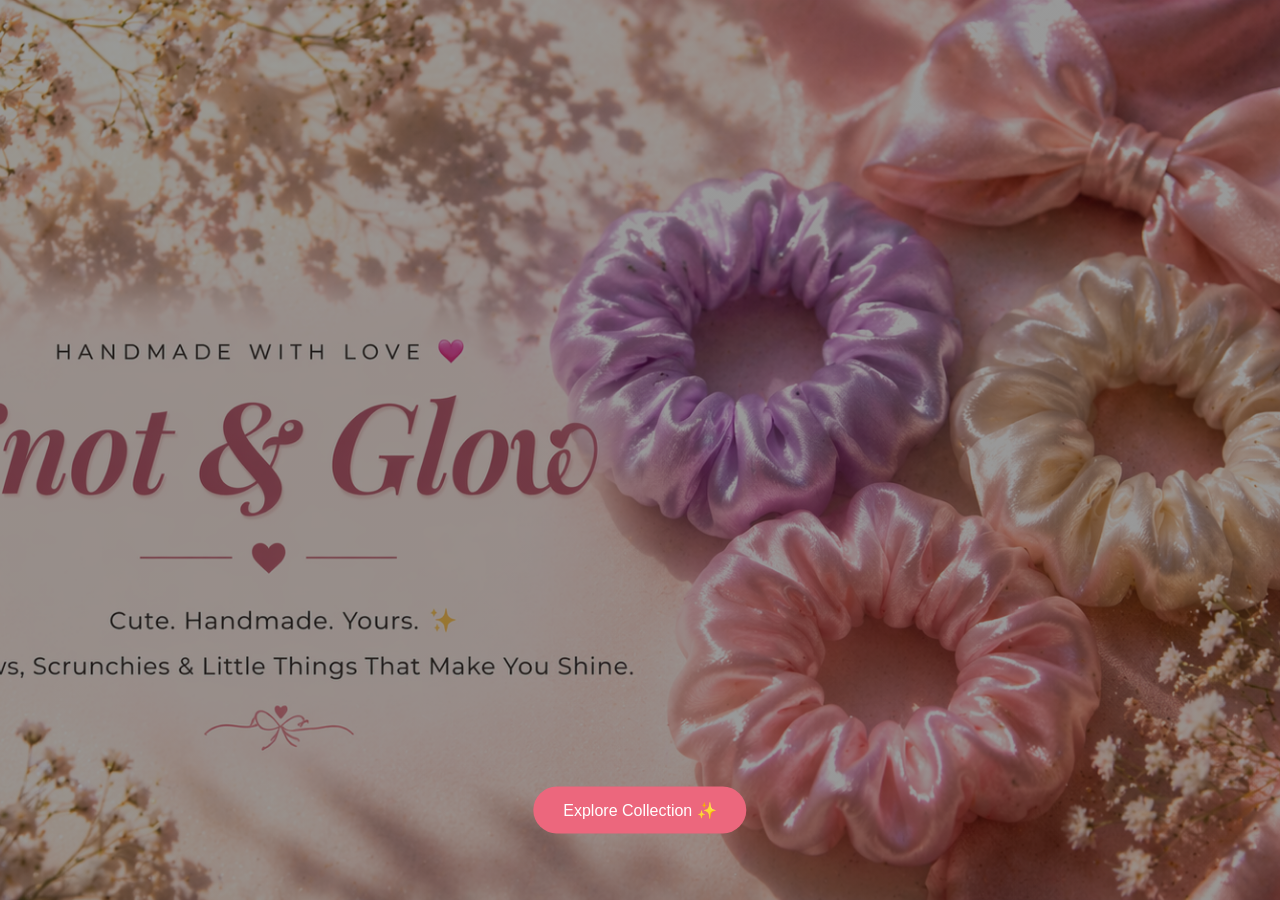
==== home.html @ 1fb2155d "Initial commit" ====
<!DOCTYPE html>
<html>
<head>
  <title>Knot & Glow 🎀</title>
  <link rel="stylesheet" href="home.css">
</head>

<body>

<div class="hero">

  <div class="bottom-content">
    <button onclick="enterShop()">Explore Collection ✨</button>
  </div>

</div>

<script>
  function enterShop() {
    window.location.href = "index.html"; // your product page
  }
</script>

</body>
</html>
---- home.css ----
body {
  margin: 0;
  font-family: 'Poppins', sans-serif;
  background: #fff;
}

/* FULL IMAGE */
.hero {
  
   height: 100vh;
  background: linear-gradient(
      rgba(0,0,0,0.4),
      rgba(0,0,0,0.4)
  ),
  url("images/home.png"); /* your generated image */
  background-size: cover;
  background-position: center;
  position: relative;

}

/* BUTTON BELOW IMAGE */
.bottom-content {
  text-align: center;
  position: absolute;
  top: 90%;   /* 👈 move button down */
  left: 50%;
  transform: translate(-50%, -50%);
  
}

/* BUTTON STYLE */
.bottom-content button {
  padding: 14px 30px;
  font-size: 16px;
  background: rgb(236, 103, 125);
  color: white;
  border: none;
  border-radius: 30px;
  cursor: pointer;
  transition: 0.3s;
}

.bottom-content button:hover {
  background: deeppink;
  transform: scale(1.08);
}
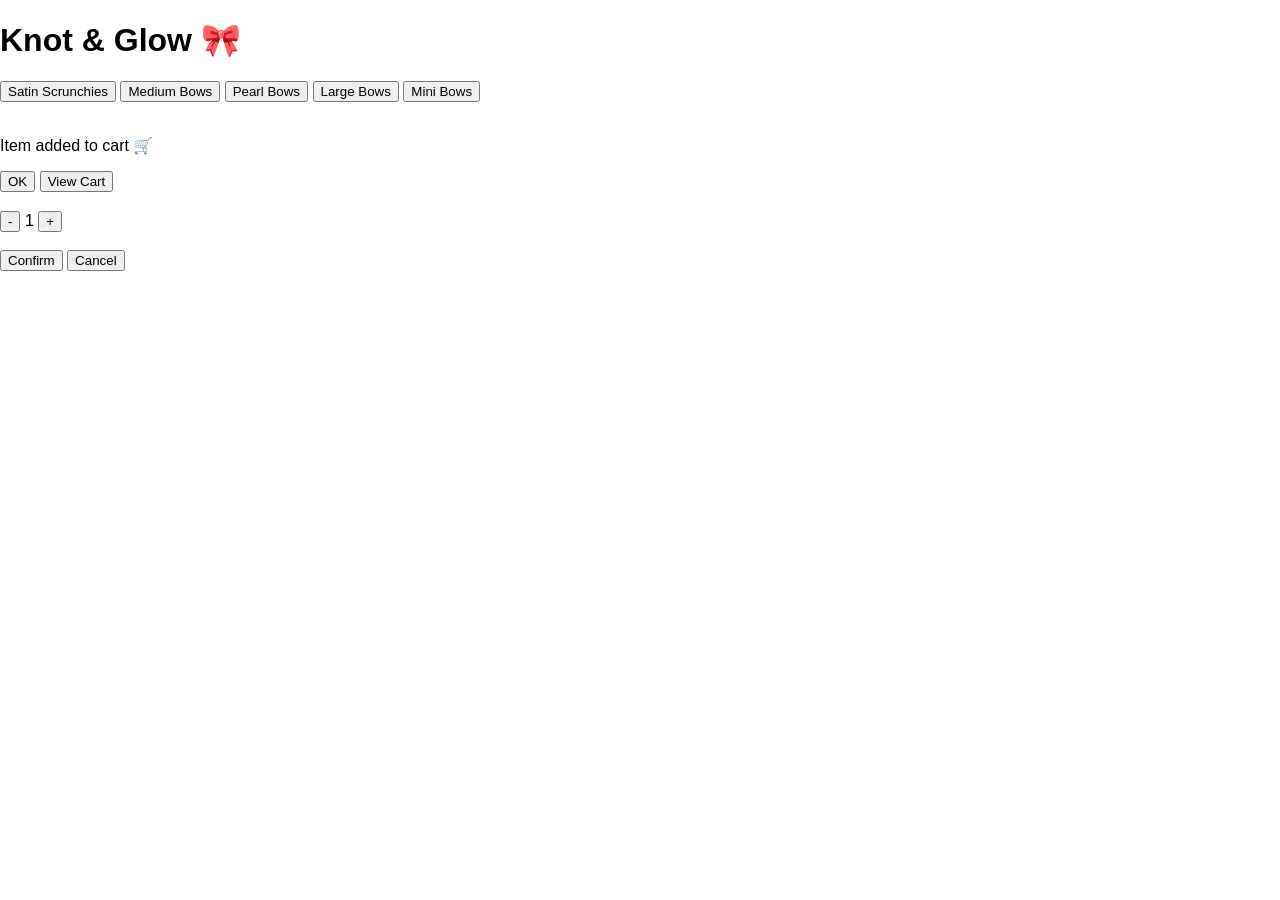
==== commit ed526ce9: "Updated homepage to index" ====
--- a/home.html
+++ b/home.html
@@ -1,27 +1,669 @@
-
-
 <!DOCTYPE html>
 <html>
 <head>
-  <title>Knot & Glow 🎀</title>
-  <link rel="stylesheet" href="home.css">
+    <title>Knot & Glow 🎀</title>
+    <link rel="stylesheet" href="style.css">
 </head>
 
 <body>
 
-<div class="hero">
-
-  <div class="bottom-content">
-    <button onclick="enterShop()">Explore Collection ✨</button>
+<h1>Knot & Glow 🎀</h1>
+<h3 id="welcome"></h3>
+<!-- CATEGORY BUTTONS -->
+<div class="buttons">
+    
+
+<button onclick="showCategory('scrunchy')">Satin Scrunchies</button>
+<button onclick="showCategory('medium')">Medium Bows</button>
+<button onclick="showCategory('pearl')">Pearl Bows</button>
+<button onclick="showCategory('large')">Large Bows</button>
+<button onclick="showCategory('mini')">Mini Bows</button>
+</div>
+<!-- SCRUNCHY-->
+ <div id="scrunchy" class="category" style="display:none;">
+    <div class="product">
+        <img src="images/scr1.jpg" onclick="openPopup(this.src)">
+        <p>30Rs</p>
+        <button class="cart-btn" onclick="addToCart('Skyblue Scrunchy', 30, 'images/scr1.jpg')">Add to Cart</button>
+    <button class="buy-btn" onclick="buyNow('Skyblue Scrunchy', 30)">Buy Now</button>
+    </div>
+    <div class="product">
+        <img src="images/scr2.jpg" onclick="openPopup(this.src)">
+        <p>30Rs</p>
+
+        <button class="cart-btn" onclick="addToCart('Lavender Scrunchy', 30, 'images/scr2.jpg')">Add to Cart</button>
+    <button class="buy-btn" onclick="buyNow('Lavender Scrunchy', 30)">Buy Now</button>
+    </div>
+    <div class="product">
+        <img src="images/scr3.jpg" onclick="openPopup(this.src)">
+        <p>30Rs</p>
+
+        <button class="cart-btn" onclick="addToCart('Maroon Scrunchy', 30, 'images/scr3.jpg')">Add to Cart</button>
+    <button class="buy-btn" onclick="buyNow('Maroon Scrunchy', 30)">Buy Now</button>
+    </div>
+    <div class="product">
+        <img src="images/scr4.jpg" onclick="openPopup(this.src)">
+        <p>30Rs</p>
+
+        <button class="cart-btn" onclick="addToCart('Gold Scrunchy', 30, 'images/scr4.jpg')">Add to Cart</button>
+    <button class="buy-btn" onclick="buyNow('Gold Scrunchy', 30)">Buy Now</button>
+
+    </div>
+    <div class="product">
+        <img src="images/scr5.jpg" onclick="openPopup(this.src)">
+        <p>30Rs</p>
+
+        <button class="cart-btn" onclick="addToCart('Wine Scrunchy', 30,'images/scr5.jpg')">Add to Cart</button>
+    <button class="buy-btn" onclick="buyNow('Wine Scrunchy', 30)">Buy Now</button>
+
+    </div>
+    <div class="product">
+        <img src="images/scr6.jpg" onclick="openPopup(this.src)">
+        <p>30Rs</p>
+
+        <button class="cart-btn" onclick="addToCart('Babypink Scrunchy', 30 , 'images/scr6.jpg')">Add to Cart</button>
+    <button class="buy-btn" onclick="buyNow('Babypink Scrunchy', 30)">Buy Now</button>
+
+    </div>
+    <div class="product">
+        <img src="images/scr7.jpg" onclick="openPopup(this.src)">
+        <p>30Rs</p>
+
+        <button class="cart-btn" onclick="addToCart('Black Scrunchy', 30,'images/scr7.jpg')">Add to Cart</button>
+    <button class="buy-btn" onclick="buyNow('Black Scrunchy', 30)">Buy Now</button>
+
+    </div>
+    <div class="product">
+        <img src="images/scr8.jpg" onclick="openPopup(this.src)">
+        <p>30Rs</p>
+
+        <button class="cart-btn" onclick="addToCart('Sagegreen Scrunchy', 30, 'images/scr8.jpg')">Add to Cart</button>
+    <button class="buy-btn" onclick="buyNow('Sagegreen Scrunchy', 30)">Buy Now</button>
+
+    </div>
+    <div class="product">
+        <img src="images/scr9.jpg" onclick="openPopup(this.src)">
+        <p>30Rs</p>
+
+        <button class="cart-btn" onclick="addToCart('Red Scrunchy', 30, 'images/scr9.jpg')">Add to Cart</button>
+    <button class="buy-btn" onclick="buyNow('Red Scrunchy', 30)">Buy Now</button>
+
+    </div>
+    <div class="product">
+        <img src="images/scr10.jpg" onclick="openPopup(this.src)">
+        <p>30Rs</p>
+
+        <button class="cart-btn" onclick="addToCart('White Scrunchy', 30, 'images/scr10.jpg')">Add to Cart</button>
+    <button class="buy-btn" onclick="buyNow('White Scrunchy', 30)">Buy Now</button>
+    </div>
+    <div class="product">
+        <img src="images/scr11.jpg" onclick="openPopup(this.src)">
+        <p>30Rs</p>
+        <button class="cart-btn" onclick="addToCart('Peacockblue Scrunchy', 30, 'images/scr11.jpg')">Add to Cart</button>
+    <button class="buy-btn" onclick="buyNow('Peacockblue Scrunchy', 30)">Buy Now</button>
+
+    </div>
+    <div class="product">
+        <img src="images/scr12.jpg"onclick="openPopup(this.src)">
+        <p>30Rs</p>
+
+        <button class="cart-btn" onclick="addToCart('Saffron orange Scrunchy', 30, 'images/scr12.jpg')">Add to Cart</button>
+    <button class="buy-btn" onclick="buyNow('Saffron orange Scrunchy', 30)">Buy Now</button>
+    </div>
+ </div>
+
+
+
+
+<!-- SATIN -->
+<div id="medium" class="category" style="display:none;">
+    <div class="product">
+        <img src="images/satin1.jpg" onclick="openPopup(this.src)">
+        <p>40Rs</p>
+        
+        <button class="cart-btn" onclick="addToCart('Babypink tail bow', 40, 'images/satin1.jpg')">Add to Cart</button>
+    <button class="buy-btn" onclick="buyNow('Babypink tail bow', 40)">Buy Now</button>
+
+    </div>
+    <div class="product">
+        <img src="images/satin2.jpg" onclick="openPopup(this.src)">
+        <p>30Rs</p>
+
+        <button class="cart-btn" onclick="addToCart('White bow', 30, 'images/satin2.jpg')">Add to Cart</button>
+    <button class="buy-btn" onclick="buyNow('White bow', 30)">Buy Now</button>
+
+    </div>
+    <div class="product">
+        <img src="images/satin3.jpg" onclick="openPopup(this.src)">
+        <p>40Rs</p>
+
+        <button class="cart-btn" onclick="addToCart('Maroon tail bow', 40,'images/satin3.jpg')">Add to Cart</button>
+    <button class="buy-btn" onclick="buyNow('Maroon tail bow', 40)">Buy Now</button>
+
+    </div>
+    <div class="product">
+        <img src="images/satin4.jpg" onclick="openPopup(this.src)">
+        <p>30Rs</p>
+
+        <button class="cart-btn" onclick="addToCart('Gold bow', 30,'images/satin4.jpg')">Add to Cart</button>
+    <button class="buy-btn" onclick="buyNow('Gold bow', 30)">Buy Now</button>
+    </div>
+    <div class="product">
+        <img src="images/satin5.jpg" onclick="openPopup(this.src)">
+        <p>30Rs</p>
+
+        <button class="cart-btn" onclick="addToCart('Lavender bow', 30,'images/satin5.jpg')">Add to Cart</button>
+    <button class="buy-btn" onclick="buyNow('Lavender bow', 30)">Buy Now</button>
+    </div>
+    <div class="product">
+        <img src="images/satin6.jpg" onclick="openPopup(this.src)">
+        <p>30Rs</p>
+
+        <button class="cart-btn" onclick="addToCart('Babypink bow', 30,'images/satin6.jpg')">Add to Cart</button>
+    <button class="buy-btn" onclick="buyNow('Babypink bow', 30)">Buy Now</button>
+    </div>
+    <div class="product">
+        <img src="images/satin7.jpg" onclick="openPopup(this.src)">
+        <p>30Rs</p>
+
+        <button class="cart-btn" onclick="addToCart('Skyblue bow', 30,'images/satin7.jpg')">Add to Cart</button>
+    <button class="buy-btn" onclick="buyNow('Skyblue bow', 30)">Buy Now</button>
+    </div>
+    <div class="product">
+        <img src="images/satin8.jpg" onclick="openPopup(this.src)">
+        <p>30Rs</p>
+
+        <button class="cart-btn" onclick="addToCart('Sagegreen bow', 30,'images/satin8.jpg')">Add to Cart</button>
+    <button class="buy-btn" onclick="buyNow('Sagegreen bow', 30)">Buy Now</button>
+    </div>
+    <div class="product">
+        <img src="images/satin9.jpg" onclick="openPopup(this.src)">
+        <p>30Rs</p>
+
+        <button class="cart-btn" onclick="addToCart('Saffron Orange bow', 30,'images/satin9.jpg')">Add to Cart</button>
+    <button class="buy-btn" onclick="buyNow('Saffron Orange bow', 30)">Buy Now</button>
+    </div>
+
+    <div class="product">
+        <img src="images/satin10.jpg" onclick="openPopup(this.src)">
+        <p>40Rs</p>
+        
+        <button class="cart-btn" onclick="addToCart('Babypink tail bow', 40, 'images/satin10.jpg')">Add to Cart</button>
+    <button class="buy-btn" onclick="buyNow('Babypink tail bow', 40)">Buy Now</button>
+
+    </div>
+
+    <div class="product">
+        <img src="images/satin11.jpg" onclick="openPopup(this.src)">
+        <p>40Rs</p>
+        
+        <button class="cart-btn" onclick="addToCart('Lavender tail bow', 40, 'images/satin11.jpg')">Add to Cart</button>
+    <button class="buy-btn" onclick="buyNow('Lavender tail bow', 40)">Buy Now</button>
+
+    </div>
+
+    <div class="product">
+        <img src="images/satin12.jpg" onclick="openPopup(this.src)">
+        <p>40Rs</p>
+        
+        <button class="cart-btn" onclick="addToCart('Red tail bow', 40, 'images/satin12.jpg')">Add to Cart</button>
+    <button class="buy-btn" onclick="buyNow('Red tail bow', 40)">Buy Now</button>
+
+    </div>
+
+    <div class="product">
+        <img src="images/satin13.jpg" onclick="openPopup(this.src)">
+        <p>40Rs</p>
+        
+        <button class="cart-btn" onclick="addToCart('Skyblue tail bow', 40, 'images/satin13.jpg')">Add to Cart</button>
+    <button class="buy-btn" onclick="buyNow('Skyblue tail bow', 40)">Buy Now</button>
+
+    </div>
+
+    <div class="product">
+        <img src="images/satin14.jpg" onclick="openPopup(this.src)">
+        <p>40Rs</p>
+        
+        <button class="cart-btn" onclick="addToCart('Gold tail bow', 40, 'images/satin14.jpg')">Add to Cart</button>
+    <button class="buy-btn" onclick="buyNow('Gold tail bow', 40)">Buy Now</button>
+
+    </div>
+
+    <div class="product">
+        <img src="images/satin15.jpg" onclick="openPopup(this.src)">
+        <p>40Rs</p>
+        
+        <button class="cart-btn" onclick="addToCart('Deep pink tail bow', 40, 'images/satin15.jpg')">Add to Cart</button>
+    <button class="buy-btn" onclick="buyNow('Deep pink tail bow', 40)">Buy Now</button>
+
+    </div>
+
+    <div class="product">
+        <img src="images/satin16.jpg" onclick="openPopup(this.src)">
+        <p>40Rs</p>
+        
+        <button class="cart-btn" onclick="addToCart('Saffron Orange tail bow', 40, 'images/satin16.jpg')">Add to Cart</button>
+    <button class="buy-btn" onclick="buyNow('Saffron Orange bow', 40)">Buy Now</button>
+
+    </div>
+
+   
+
+
+</div>
+
+
+
+<!-- PEARL -->
+<div id="pearl" class="category" style="display:none;">
+<div class="product">
+    <img src="images/pearl1.jpg" onclick="openPopup(this.src)">
+    <p>30Rs</p>
+
+    <button class="cart-btn" onclick="addToCart('Red pearl bow', 30, 'images/pearl1.jpg')">Add to Cart</button>
+    <button class="buy-btn" onclick="buyNow('Red pearl bow', 30)">Buy Now</button>
+
+</div>
+    
+<div class="product">
+    <img src="images/pearl2.jpg" onclick="openPopup(this.src)">
+    <p>30Rs</p>
+
+    <button class="cart-btn" onclick="addToCart('Sagegreen pearl bow', 30, 'images/pearl2.jpg')">Add to Cart</button>
+    <button class="buy-btn" onclick="buyNow('Sagegreen pearl bow', 30)">Buy Now</button>
+
+</div>
+<div class="product">
+    <img src="images/pearl3.jpg" onclick="openPopup(this.src)">
+    <p>30Rs</p>
+
+    <button class="cart-btn" onclick="addToCart('Black pearl bow', 30, 'images/pearl3.jpg')">Add to Cart</button>
+    <button class="buy-btn" onclick="buyNow('Black pearl bow', 30)">Buy Now</button>
+
+</div>
+<div class="product">
+    <img src="images/pearl4.jpg" onclick="openPopup(this.src)">
+    <p>30Rs</p>
+
+    <button class="cart-btn" onclick="addToCart('Wine pearl bow', 30, 'images/pearl4.jpg')">Add to Cart</button>
+    <button class="buy-btn" onclick="buyNow('Wine pearl bow', 30)">Buy Now</button>
+
+</div>
+<div class="product">
+    <img src="images/pearl5.jpg" onclick="openPopup(this.src)">
+    <p>30Rs</p>
+
+    <button class="cart-btn" onclick="addToCart('Peacockblue pearl bow', 30, 'images/pearl5.jpg')">Add to Cart</button>
+    <button class="buy-btn" onclick="buyNow('Peacockblue pearl bow', 30)">Buy Now</button>
+
+</div>
+<div class="product">
+    <img src="images/pearl6.jpg" onclick="openPopup(this.src)">
+    <p>30Rs</p>
+
+    <button class="cart-btn" onclick="addToCart('Saffron Orange pearl bow', 30, 'images/pearl6.jpg')">Add to Cart</button>
+    <button class="buy-btn" onclick="buyNow('Saffron Orange pearl bow', 30)">Buy Now</button>
+
+</div>
+<div class="product">
+    <img src="images/pearl7.jpg" onclick="openPopup(this.src)">
+    <p>30Rs</p>
+
+    <button class="cart-btn" onclick="addToCart('Maroon pearl bow', 30, 'images/pearl7.jpg')">Add to Cart</button>
+    <button class="buy-btn" onclick="buyNow('Maroon pearl bow', 30)">Buy Now</button>
+
+</div>
+<div class="product">
+    <img src="images/pearl8.jpg" onclick="openPopup(this.src)">
+    <p>30Rs</p>
+
+    <button class="cart-btn" onclick="addToCart('Lavender pearl bow', 30, 'images/pearl8.jpg')">Add to Cart</button>
+    <button class="buy-btn" onclick="buyNow('Lavender pearl bow', 30)">Buy Now</button>
+
+</div>
+<div class="product">
+    <img src="images/pearl9.jpg" onclick="openPopup(this.src)">
+    <p>30Rs</p>
+
+    <button class="cart-btn" onclick="addToCart('Skyblue pearl bow', 30, 'images/pearl9.jpg')">Add to Cart</button>
+    <button class="buy-btn" onclick="buyNow('Skyblue pearl bow', 30)">Buy Now</button>
+
+</div>
+<div class="product">
+    <img src="images/pearl10.jpg" onclick="openPopup(this.src)">
+    <p>30Rs</p>
+
+    <button class="cart-btn" onclick="addToCart('Babypink pearl bow', 30, 'images/pearl10.jpg')">Add to Cart</button>
+    <button class="buy-btn" onclick="buyNow('Babypink pearl bow', 30)">Buy Now</button>
+
+</div>
+<div class="product">
+    <img src="images/pearl11.jpg" onclick="openPopup(this.src)">
+    <p>30Rs</p>
+
+    <button class="cart-btn" onclick="addToCart('Gold pearl bow', 30, 'images/pearl11.jpg')">Add to Cart</button>
+    <button class="buy-btn" onclick="buyNow('Gold pearl bow', 30)">Buy Now</button>
+
+</div>
+<div class="product">
+    <img src="images/pearl12.jpg" onclick="openPopup(this.src)">
+    <p>40Rs</p>
+
+    <button class="cart-btn" onclick="addToCart('Peacockblue Stone bow', 40, 'images/pearl12.jpg')">Add to Cart</button>
+    <button class="buy-btn" onclick="buyNow('Peacockblue Stone bow', 40)">Buy Now</button>
+
+</div>
+
+<div class="product">
+    <img src="images/pearl13.jpg" onclick="openPopup(this.src)">
+    <p>40Rs</p>
+
+    <button class="cart-btn" onclick="addToCart('Maroon Stone bow', 40, 'images/pearl13.jpg')">Add to Cart</button>
+    <button class="buy-btn" onclick="buyNow('Maroon Stone bow', 40)">Buy Now</button>
+
+</div>
+
+<div class="product">
+    <img src="images/pearl14.jpg" onclick="openPopup(this.src)">
+    <p>40Rs</p>
+
+    <button class="cart-btn" onclick="addToCart('Black Stone bow', 40, 'images/pearl14.jpg')">Add to Cart</button>
+    <button class="buy-btn" onclick="buyNow('Black Stone bow', 40)">Buy Now</button>
+
+</div>
+
+<div class="product">
+    <img src="images/pearl15.jpg" onclick="openPopup(this.src)">
+    <p>40Rs</p>
+
+    <button class="cart-btn" onclick="addToCart('Sagegreen Stone bow', 40, 'images/pearl15.jpg')">Add to Cart</button>
+    <button class="buy-btn" onclick="buyNow('Sagegreen Stone bow', 40)">Buy Now</button>
+
+</div>
+
+<div class="product">
+    <img src="images/pearl16.jpg" onclick="openPopup(this.src)">
+    <p>40Rs</p>
+
+    <button class="cart-btn" onclick="addToCart('Babypink Stone bow', 40, 'images/pearl16.jpg')">Add to Cart</button>
+    <button class="buy-btn" onclick="buyNow('Babypink Stone bow', 40)">Buy Now</button>
+
+</div>
+
+<div class="product">
+    <img src="images/pearl17.jpg" onclick="openPopup(this.src)">
+    <p>40Rs</p>
+
+    <button class="cart-btn" onclick="addToCart('Skyblue Stone bow', 40, 'images/pearl17.jpg')">Add to Cart</button>
+    <button class="buy-btn" onclick="buyNow('Skyblue Stone bow', 40)">Buy Now</button>
+
+</div>
+
+<div class="product">
+    <img src="images/pearl18.jpg" onclick="openPopup(this.src)">
+    <p>40Rs</p>
+
+    <button class="cart-btn" onclick="addToCart('Lavender Stone bow', 40, 'images/pearl18.jpg')">Add to Cart</button>
+    <button class="buy-btn" onclick="buyNow('Lavender Stone bow', 40)">Buy Now</button>
+
+</div>
+
+<div class="product">
+    <img src="images/pearl19.jpg" onclick="openPopup(this.src)">
+    <p>40Rs</p>
+
+    <button class="cart-btn" onclick="addToCart('Saffron Orange Stone bow', 40, 'images/pearl19.jpg')">Add to Cart</button>
+    <button class="buy-btn" onclick="buyNow('Saffron Orange Stone bow', 40)">Buy Now</button>
+
+</div>
+
+<div class="product">
+    <img src="images/pearl20.jpg" onclick="openPopup(this.src)">
+    <p>40Rs</p>
+
+    <button class="cart-btn" onclick="addToCart('Red Stone bow', 40, 'images/pearl20.jpg')">Add to Cart</button>
+    <button class="buy-btn" onclick="buyNow('Red Stone bow', 40)">Buy Now</button>
+
+</div>
+
+<div class="product">
+    <img src="images/pearl21.jpg" onclick="openPopup(this.src)">
+    <p>40Rs</p>
+
+    <button class="cart-btn" onclick="addToCart('White Stone bow', 40, 'images/pearl21.jpg')">Add to Cart</button>
+    <button class="buy-btn" onclick="buyNow('White Stone bow', 40)">Buy Now</button>
+
+</div>
+    <div class="product">
+    <img src="images/pearl22.jpg" onclick="openPopup(this.src)">
+    <p>40Rs</p>
+
+    <button class="cart-btn" onclick="addToCart('Wine Stone bow', 40, 'images/pearl22.jpg')">Add to Cart</button>
+    <button class="buy-btn" onclick="buyNow('Wine Stone bow', 40)">Buy Now</button>
+
+</div>
+
+
+</div>
+
+
+
+
+<!-- MINI -->
+<div id="mini" class="category" style="display:none;">
+    <div class="product">
+        <img src="images/mini1.jpg" onclick="openPopup(this.src)">
+        <p>20Rs</p>
+
+        <button class="cart-btn" onclick="addToCart('pink-gold mini bow', 20, 'images/mini1.jpg')">Add to Cart</button>
+    <button class="buy-btn" onclick="buyNow('pink-gold mini bow', 20)">Buy Now</button>
+
+    </div>
+    
+    <div class="product">
+        <img src="images/mini2.jpg" onclick="openPopup(this.src)">
+        <p>20Rs</p>
+
+        <button class="cart-btn" onclick="addToCart('pink-green mini bow', 20, 'images/mini2.jpg')">Add to Cart</button>
+    <button class="buy-btn" onclick="buyNow('pink-green mini bow', 20)">Buy Now</button>
+
+    </div>
+    
+</div>
+
+
+
+<div id="large" class="category" style="display:none;">
+    <div class="product">
+    <img src="images/large1.jpg" onclick="openPopup(this.src)">
+    <p>60Rs</p>
+
+    <button class="cart-btn" onclick="addToCart('Red Large bow', 60, 'images/large1.jpg')">Add to Cart</button>
+    <button class="buy-btn" onclick="buyNow('Red Large bow', 60)">Buy Now</button>
+
+    </div>
+
+    <div class="product">
+    <img src="images/large2.jpg" onclick="openPopup(this.src)">
+    <p>60Rs</p>
+
+    <button class="cart-btn" onclick="addToCart('Sagegreen Large bow', 60, 'images/large2.jpg')">Add to Cart</button>
+    <button class="buy-btn" onclick="buyNow('Sagegreen Large bow', 60)">Buy Now</button>
+
+    </div>
+
+
+    <div class="product">
+    <img src="images/large3.jpg" onclick="openPopup(this.src)">
+    <p>60Rs</p>
+
+    <button class="cart-btn" onclick="addToCart('Skyblue Large bow', 60, 'images/large3.jpg')">Add to Cart</button>
+    <button class="buy-btn" onclick="buyNow('Skyblue Large bow', 60)">Buy Now</button>
+
+    </div>
+
+
+    <div class="product">
+    <img src="images/large4.jpg" onclick="openPopup(this.src)">
+    <p>60Rs</p>
+
+    <button class="cart-btn" onclick="addToCart('Babypink Large bow', 60, 'images/large4.jpg')">Add to Cart</button>
+    <button class="buy-btn" onclick="buyNow('Babypink Large bow', 60)">Buy Now</button>
+
+    </div>
+    <div class="product">
+    <img src="images/large5.jpg" onclick="openPopup(this.src)">
+    <p>60Rs</p>
+
+    <button class="cart-btn" onclick="addToCart('Gold Large bow', 60, 'images/large5.jpg')">Add to Cart</button>
+    <button class="buy-btn" onclick="buyNow('Gold Large bow', 60)">Buy Now</button>
+
+    </div>
+
+    <div class="product">
+    <img src="images/large6.jpg" onclick="openPopup(this.src)">
+    <p>60Rs</p>
+
+    <button class="cart-btn" onclick="addToCart('White Large bow', 60, 'images/large6.jpg')">Add to Cart</button>
+    <button class="buy-btn" onclick="buyNow('White Large bow', 60)">Buy Now</button>
+
+    </div>
+
+    <div class="product">
+    <img src="images/large7.jpg" onclick="openPopup(this.src)">
+    <p>60Rs</p>
+
+    <button class="cart-btn" onclick="addToCart('Saffron Orange Large bow', 60, 'images/large7.jpg')">Add to Cart</button>
+    <button class="buy-btn" onclick="buyNow('Saffron Orange Large bow', 60)">Buy Now</button>
+
+    </div>
+
+    <div class="product">
+    <img src="images/large8.jpg" onclick="openPopup(this.src)">
+    <p>60Rs</p>
+
+    <button class="cart-btn" onclick="addToCart('Lavender Large bow', 60, 'images/large8.jpg')">Add to Cart</button>
+    <button class="buy-btn" onclick="buyNow('Lavender Large bow', 60)">Buy Now</button>
+
+    </div>
+
+    <div class="product">
+    <img src="images/large9.jpg" onclick="openPopup(this.src)">
+    <p>60Rs</p>
+
+    <button class="cart-btn" onclick="addToCart('Peacockblue Large bow', 60, 'images/large9.jpg')">Add to Cart</button>
+    <button class="buy-btn" onclick="buyNow('Peacockblue Large bow', 60)">Buy Now</button>
+
+    </div>
+
+    <div class="product">
+    <img src="images/large10.jpg" onclick="openPopup(this.src)">
+    <p>50Rs</p>
+
+    <button class="cart-btn" onclick="addToCart('Lavender Medium Tail bow', 50, 'images/large10.jpg')">Add to Cart</button>
+    <button class="buy-btn" onclick="buyNow('Lavender Medium Tail bow', 50)">Buy Now</button>
+
+    </div>
+
+    <div class="product">
+    <img src="images/large11.jpg" onclick="openPopup(this.src)">
+    <p>50Rs</p>
+
+    <button class="cart-btn" onclick="addToCart('White Medium  Tail bow', 50, 'images/large11.jpg')">Add to Cart</button>
+    <button class="buy-btn" onclick="buyNow('White Medium Tail bow', 50)">Buy Now</button>
+
+    </div>
+
+    <div class="product">
+    <img src="images/large12.jpg" onclick="openPopup(this.src)">
+    <p>50Rs</p>
+
+    <button class="cart-btn" onclick="addToCart('Babypink Medium Tail bow', 50, 'images/large12.jpg')">Add to Cart</button>
+    <button class="buy-btn" onclick="buyNow('Babypink Medium Tail bow', 50)">Buy Now</button>
+
+    </div>
+
+    <div class="product">
+    <img src="images/large13.jpg" onclick="openPopup(this.src)">
+    <p>50Rs</p>
+
+    <button class="cart-btn" onclick="addToCart('Red Medium Tail bow', 50, 'images/large13.jpg')">Add to Cart</button>
+    <button class="buy-btn" onclick="buyNow('Red Medium Tail bow', 50)">Buy Now</button>
+
+    </div>
+
+    <div class="product">
+    <img src="images/large14.jpg" onclick="openPopup(this.src)">
+    <p>50Rs</p>
+
+    <button class="cart-btn" onclick="addToCart('Saffron Orange Medium Tail bow', 50, 'images/large14.jpg')">Add to Cart</button>
+    <button class="buy-btn" onclick="buyNow('Saffron Orange Medium Tail bow', 50)">Buy Now</button>
+
+    </div>
+
+    <div class="product">
+    <img src="images/large15.jpg" onclick="openPopup(this.src)">
+    <p>50Rs</p>
+
+    <button class="cart-btn" onclick="addToCart('Skyblue Medium Tail bow', 50, 'images/large15.jpg')">Add to Cart</button>
+    <button class="buy-btn" onclick="buyNow('Skyblue Medium Tail bow', 50)">Buy Now</button>
+
+    </div>
+
+    <div class="product">
+    <img src="images/large16.jpg" onclick="openPopup(this.src)">
+    <p>50Rs</p>
+
+    <button class="cart-btn" onclick="addToCart('Sagegreen Medium Tail bow', 50, 'images/large16.jpg')">Add to Cart</button>
+    <button class="buy-btn" onclick="buyNow('Sagegreen Medium Tail bow', 50)">Buy Now</button>
+
+    </div>
+
+    <div class="product">
+    <img src="images/large17.jpg" onclick="openPopup(this.src)">
+    <p>50Rs</p>
+
+    <button class="cart-btn" onclick="addToCart('Gold Medium Tail bow', 50, 'images/large17.jpg')">Add to Cart</button>
+    <button class="buy-btn" onclick="buyNow('Gold Medium Tail bow', 50)">Buy Now</button>
+
+    </div>
+
+
+
+
+
+</div>
+
+
+<!-- IMAGE POPUP -->
+<div id="image-popup" class="popup" onclick="closePopup()">
+    <img id="popup-img">
+</div>
+<div id="cart"></div>
+
+<div id="cart-popup" class="popup">
+  <div class="popup-box">
+    <p id="popup-text">Item added to cart 🛒</p>
+    
+    <button onclick="closePopup()">OK</button>
+    <button onclick="viewCart()">View Cart</button>
   </div>
-
-</div>
-
-<script>
-  function enterShop() {
-    window.location.href = "index.html"; // your product page
-  }
-</script>
-
+</div>
+<script src="script.js"></script>
+<div id="buy-popup" class="popup">
+  <div class="popup-box">
+    <h3 id="buy-name"></h3>
+
+    <div class="qty-box">
+      <button onclick="decreaseQty()">-</button>
+      <span id="qty">1</span>
+      <button onclick="increaseQty()">+</button>
+    </div>
+
+    <br>
+    <button onclick="confirmBuy()">Confirm</button>
+    <button onclick="closeBuyPopup()">Cancel</button>
+  </div>
+</div>
 </body>
 </html>
--- a/style.css
+++ b/style.css
@@ -0,0 +1,47 @@
+body {
+  margin: 0;
+  font-family: 'Poppins', sans-serif;
+  background: #fff;
+}
+
+/* FULL IMAGE */
+.hero {
+  
+   height: 100vh;
+  background: linear-gradient(
+      rgba(0,0,0,0.4),
+      rgba(0,0,0,0.4)
+  ),
+  url("images/home.png"); /* your generated image */
+  background-size: cover;
+  background-position: center;
+  position: relative;
+
+}
+
+/* BUTTON BELOW IMAGE */
+.bottom-content {
+  text-align: center;
+  position: absolute;
+  top: 90%;   /* 👈 move button down */
+  left: 50%;
+  transform: translate(-50%, -50%);
+  
+}
+
+/* BUTTON STYLE */
+.bottom-content button {
+  padding: 14px 30px;
+  font-size: 16px;
+  background: rgb(236, 103, 125);
+  color: white;
+  border: none;
+  border-radius: 30px;
+  cursor: pointer;
+  transition: 0.3s;
+}
+
+.bottom-content button:hover {
+  background: deeppink;
+  transform: scale(1.08);
+}
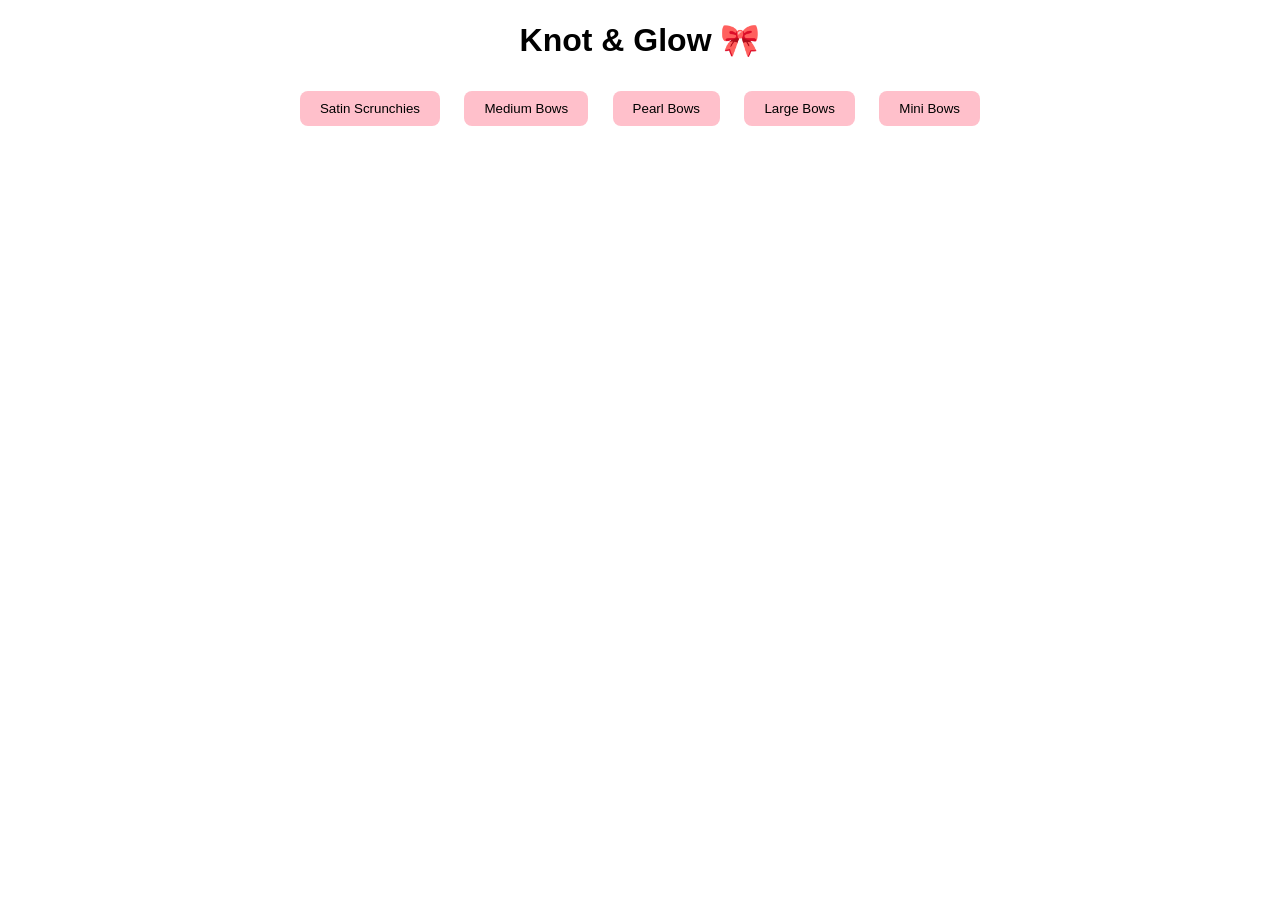
==== commit 66f1ebdf: "Update home.html" ====
--- a/home.html
+++ b/home.html
@@ -2,7 +2,7 @@
 <html>
 <head>
     <title>Knot & Glow 🎀</title>
-    <link rel="stylesheet" href="style.css">
+    <link rel="stylesheet" href="home.css">
 </head>
 
 <body>
@@ -666,4 +666,4 @@
   </div>
 </div>
 </body>
-</html>+</html>
--- a/home.css
+++ b/home.css
@@ -0,0 +1,191 @@
+body {
+  text-align: center;
+  font-family: Arial;
+}
+
+/* BUTTONS */
+.buttons button {
+  margin: 10px;
+  padding: 10px 20px;
+  background: pink;
+  border: none;
+  cursor: pointer;
+  border-radius: 8px;
+}
+
+/* GRID */
+.category {
+  display: grid;
+  grid-template-columns: repeat(4, 1fr); /* ⭐ FIXED */
+  gap: 20px;
+  justify-items: center;
+}
+
+/* PRODUCT */
+.product {
+  width: 100%;
+  max-width: 180px;
+  text-align: center;
+}
+
+/* IMAGE */
+.product img {
+  width: 100%;
+  height: 160px;
+  object-fit: cover;
+  border-radius: 15px;
+}
+
+/* PRICE */
+.product p {
+  margin-top: 8px;
+  font-weight: bold;
+}
+/* POPUP BACKGROUND */
+.popup {
+  display: none;
+  position: fixed;
+  top: 0;
+  left: 0;
+  width: 100%;
+  height: 100%;
+  background: rgba(0,0,0,0.8);
+  justify-content: center;
+  align-items: center;
+}
+
+/* POPUP IMAGE */
+.popup img {
+  max-width: 80%;
+  max-height: 80%;
+  border-radius: 10px;
+}
+.product button {
+  margin: 5px;
+  padding: 6px 10px;
+  border: none;
+  border-radius: 8px;
+  cursor: pointer;
+  font-size: 12px;
+}
+
+/* Add to Cart */
+.cart-btn {
+  background-color: #ffd166;
+}
+
+/* Buy Now */
+.buy-btn {
+  background-color: #06d6a0;
+  color: white;
+}
+
+/* Hover */
+.product button:hover {
+  transform: scale(1.05);
+}
+#cart-box {
+  position: fixed;
+  right: 20px;
+  top: 20px;
+  background: white;
+  padding: 15px;
+  border-radius: 10px;
+  width: 200px;
+  box-shadow: 0 0 10px rgba(0,0,0,0.2);
+}
+
+#cart-items {
+  list-style: none;
+  padding: 0;
+  font-size: 14px;
+}
+.popup {
+  position: fixed;
+  top: 0;
+  left: 0;
+  width: 100%;
+  height: 100%;
+  display: none;
+  justify-content: center;
+  align-items: center;
+  background: rgba(0,0,0,0.5);
+}
+
+.popup-box {
+  background: white;
+  padding: 20px;
+  border-radius: 10px;
+  text-align: center;
+}
+
+.popup-box button {
+  margin: 10px;
+  padding: 8px 15px;
+  border: none;
+  border-radius: 6px;
+  cursor: pointer;
+}
+
+.popup-box button:first-child {
+  background: gray;
+  color: white;
+}
+
+.popup-box button:last-child {
+  background: green;
+  color: white;
+}
+.cart-item {
+  display: flex;
+  align-items: center;
+  gap: 15px;
+  margin: 10px;
+}
+
+.cart-item img {
+  width: 60px;
+  height: 60px;
+  object-fit: cover;
+  border-radius: 10px;
+}
+html {
+  scroll-behavior: smooth;
+}
+.confirm-btn {
+  margin-top: 15px;
+  padding: 10px 20px;
+  background: hotpink;
+  color: white;
+  border: none;
+  border-radius: 8px;
+  cursor: pointer;
+}
+
+.confirm-btn:hover {
+  background: deeppink;
+}
+.remove-btn {
+  background: red;
+  color: white;
+  border: none;
+  padding: 5px 10px;
+  border-radius: 6px;
+  cursor: pointer;
+}
+
+.remove-btn:hover {
+  background: darkred;
+}
+.qty-box {
+  display: flex;
+  justify-content: center;
+  align-items: center;
+  gap: 15px;
+}
+
+.qty-box button {
+  padding: 5px 12px;
+  font-size: 18px;
+  cursor: pointer;
+}
